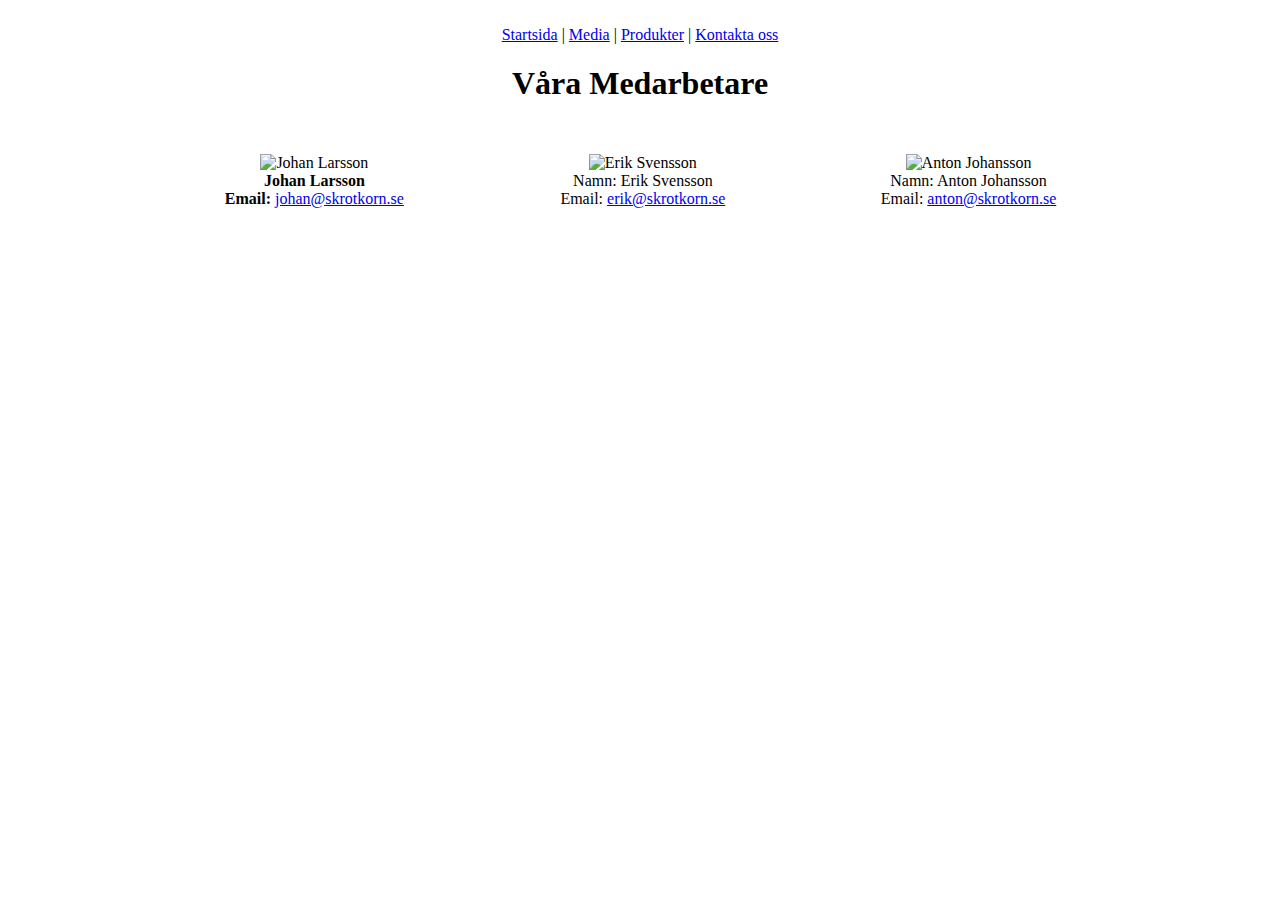
==== kontaktaoss.html @ b9b8a03e "First changes" ====
<!DOCTYPE html>
<html lang="en">
<head>
    <meta charset="UTF-8">
    <meta name="viewport" content="width=device-width, initial-scale=1.0">
    <title>Våra Medarbetare</title>
</head>
<body>

    <br>
<center>
    <a href="startsida.html">Startsida</a> |  
        <a href="media.html">Media</a>  |
        <a href="produkter.html">Produkter</a> | 
        <a href="kontaktaoss.html">Kontakta oss</a>  

<h1 align="center">Våra Medarbetare</h1>

<table align="center" width="80%" border="0" cellspacing="20" cellpadding="10">
    <tr>
        <td align="center">
            <img src="/Skrotkorn/images/johan.jpg" alt="Johan Larsson" width="300" height="300">
            <br> <b>Johan Larsson</b> 
            <br> <strong>Email:</strong> <a href="mailto:johan@skrotkorn.se">johan@skrotkorn.se</a>
        </td>
        <td align="center">
            <img src="/Skrotkorn/images/erik.jpg" alt="Erik Svensson" width="300" height="300">
            <br>Namn: Erik Svensson
            <br>Email: <a href="mailto:erik@skrotkorn.se">erik@skrotkorn.se</a>
        </td>
        <td align="center">
            <img src="/Skrotkorn/images/anton.jpg" alt="Anton Johansson" width="300" height="300">
            <br>Namn: Anton Johansson
            <br>Email: <a href="mailto:anton@skrotkorn.se">anton@skrotkorn.se</a>
        </td>
    </tr>
</table>
</center>
</body>
</html>
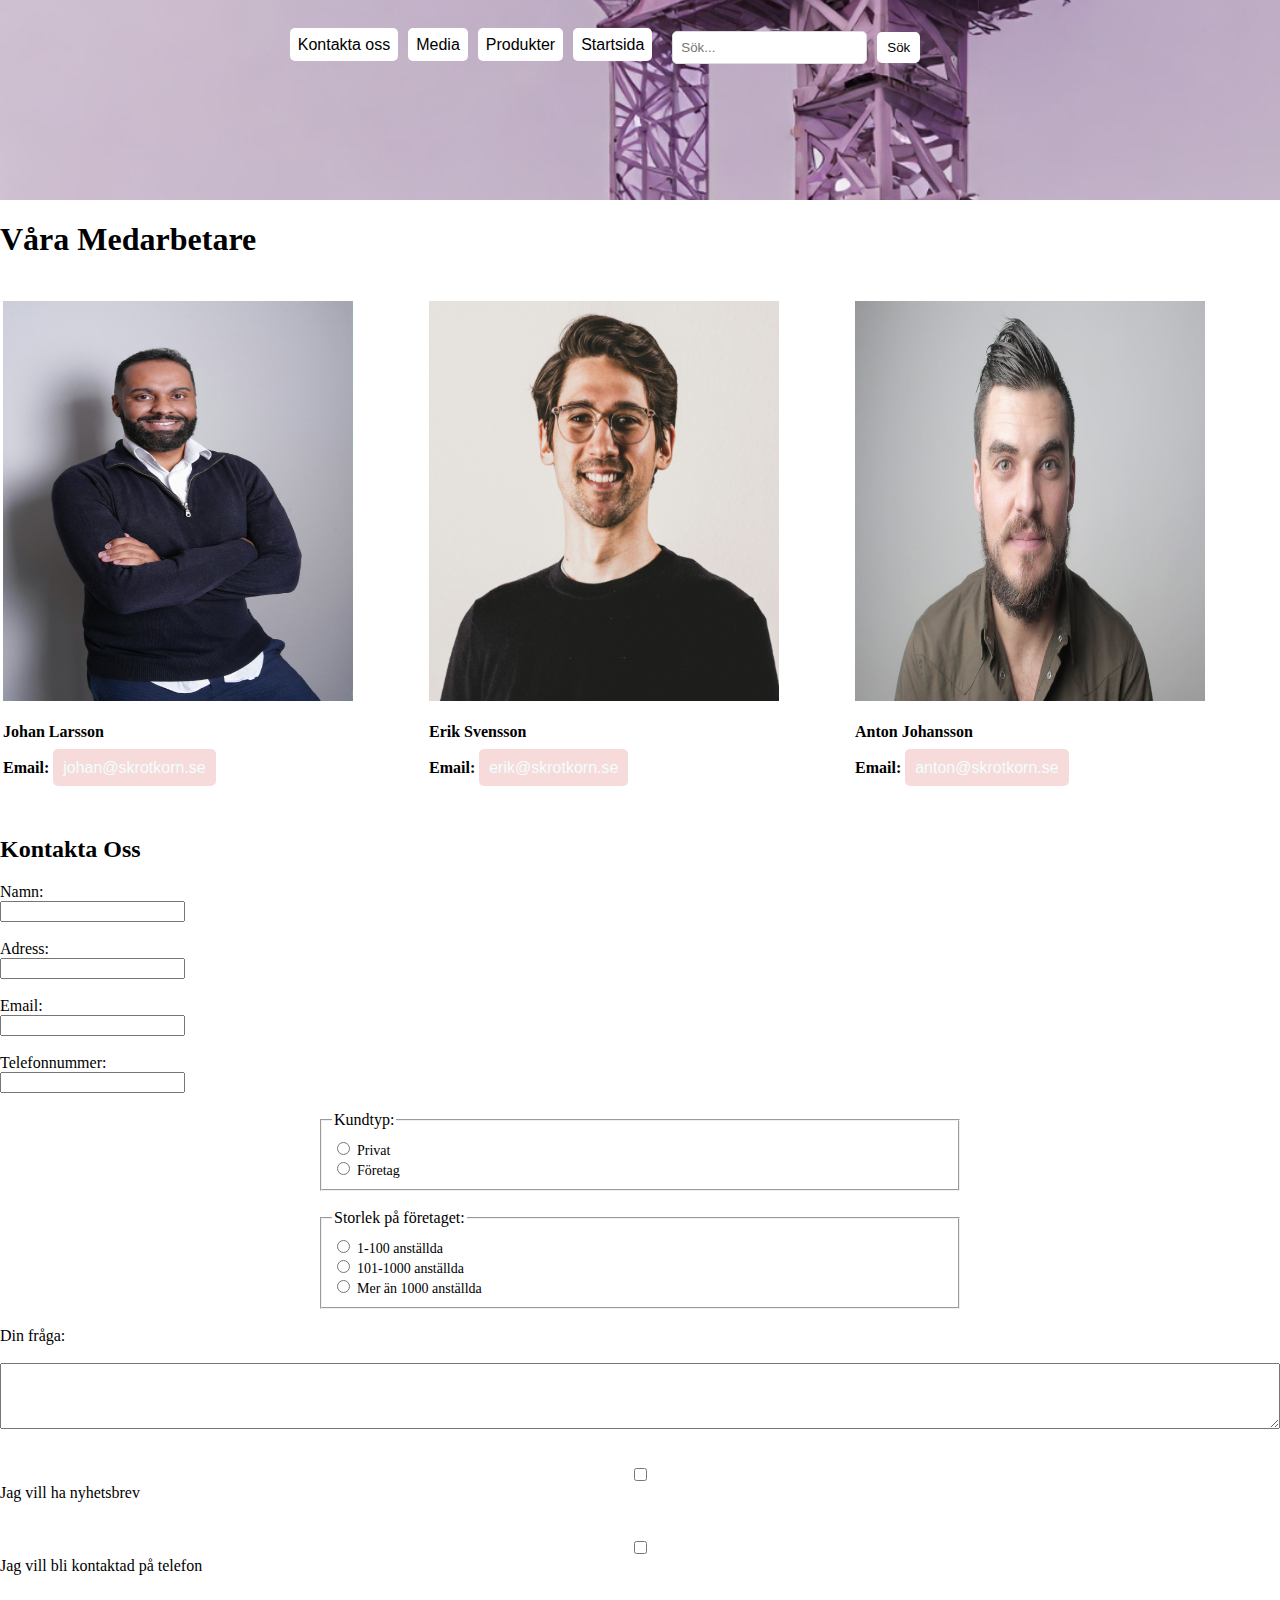
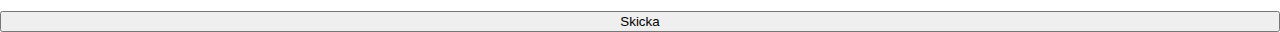
==== commit 8edd476d: "again  commit" ====
--- a/kontaktaoss.html
+++ b/kontaktaoss.html
@@ -4,37 +4,100 @@
     <meta charset="UTF-8">
     <meta name="viewport" content="width=device-width, initial-scale=1.0">
     <title>Våra Medarbetare</title>
+    <link rel="stylesheet" href="CSS/kontaktaoss.css">
+
+
 </head>
-<body>
 
+    <body>
+        <header class="pageheader">
+    
+                <nav class="top-nav">
+                    </nav>
+       
+        </header>
+
+
+    <h1>Våra Medarbetare</h1>
     <br>
-<center>
-    <a href="startsida.html">Startsida</a> |  
-        <a href="media.html">Media</a>  |
-        <a href="produkter.html">Produkter</a> | 
-        <a href="kontaktaoss.html">Kontakta oss</a>  
 
-<h1 align="center">Våra Medarbetare</h1>
+    <table>
+        <tr>
+            <td>
+                <img src="/images/johan.jpg" alt="Johan Larsson" class="staff-image">
+                <br> <br> <b>Johan Larsson</b>
+                <br> <br> <strong>Email:</strong> <a href="mailto:johan@skrotkorn.se" target="mail">johan@skrotkorn.se</a>
+            </td>
+            <td>
 
-<table align="center" width="80%" border="0" cellspacing="20" cellpadding="10">
-    <tr>
-        <td align="center">
-            <img src="/Skrotkorn/images/johan.jpg" alt="Johan Larsson" width="300" height="300">
-            <br> <b>Johan Larsson</b> 
-            <br> <strong>Email:</strong> <a href="mailto:johan@skrotkorn.se">johan@skrotkorn.se</a>
-        </td>
-        <td align="center">
-            <img src="/Skrotkorn/images/erik.jpg" alt="Erik Svensson" width="300" height="300">
-            <br>Namn: Erik Svensson
-            <br>Email: <a href="mailto:erik@skrotkorn.se">erik@skrotkorn.se</a>
-        </td>
-        <td align="center">
-            <img src="/Skrotkorn/images/anton.jpg" alt="Anton Johansson" width="300" height="300">
-            <br>Namn: Anton Johansson
-            <br>Email: <a href="mailto:anton@skrotkorn.se">anton@skrotkorn.se</a>
-        </td>
-    </tr>
-</table>
-</center>
+                <img src="/images/erik.jpg" alt="Erik Svensson" class="staff-image">
+                <br> <br> <b>Erik Svensson</b> 
+
+                <br> <br> <strong>Email:</strong> <a href="mailto:erik@skrotkorn.se" target="mail">erik@skrotkorn.se</a>
+            </td>
+            <td>
+                <img src="/images/anton.jpg" alt="Anton Johansson" class="staff-image">
+                <br> <br>  <b>Anton Johansson</b>
+                <br> <br> <strong>Email:</strong> <a href="mailto:anton@skrotkorn.se" target="mail">anton@skrotkorn.se</a>
+            </td>
+        </tr>
+    </table>
+
+    <br> <br>
+
+    <h2>Kontakta Oss</h2>
+
+    <form action="submit_form.php" method="post" class="custom-form">
+        <div class="form-group">
+            <label for="name">Namn:</label><br>
+            <input type="text" id="name" name="name"><br><br>
+        </div>
+    
+        <div class="form-group">
+            <label for="address">Adress:</label><br>
+            <input type="text" id="address" name="address"><br><br>
+        </div>
+    
+        <div class="form-group">
+            <label for="email">Email:</label><br>
+            <input type="email" id="email" name="email"><br><br>
+        </div>
+    
+        <div class="form-group">
+            <label for="phone">Telefonnummer:</label><br>
+            <input type="tel" id="phone" name="phone"><br><br>
+        </div>
+    </form>
+
+        <fieldset class="customer-type-fieldset">
+            <legend>Kundtyp:</legend>
+            <input type="radio" id="private" name="customerType" value="Privat">
+            <label for="private">Privat</label><br>
+            <input type="radio" id="business" name="customerType" value="Företag">
+            <label for="business">Företag</label>
+        </fieldset><br>
+
+        <fieldset class="company-size-fieldset">
+            <legend>Storlek på företaget:</legend>
+            <input type="radio" id="size1-100" name="companySize" value="1-100">
+            <label for="size1-100">1-100 anställda</label><br>
+            <input type="radio" id="size101-1000" name="companySize" value="101-1000">
+            <label for="size101-1000">101-1000 anställda</label><br>
+            <input type="radio" id="size1001-more" name="companySize" value="1001">
+            <label for="size1001-more">Mer än 1000 anställda</label>
+        </fieldset><br>
+
+        <label for="question">Din fråga:</label><br>
+        <textarea id="question" name="question" rows="4" cols="50"></textarea><br><br>
+
+        <input type="checkbox" id="newsletter" name="newsletter" value="Yes">
+        <label for="newsletter">Jag vill ha nyhetsbrev</label><br><br>
+
+        <input type="checkbox" id="contactByPhone" name="contactByPhone" value="Yes">
+        <label for="contactByPhone">Jag vill bli kontaktad på telefon</label><br><br>
+
+        <input type="submit" value="Skicka">
+    </form>
+    <script src="/js/script.js"></script>
 </body>
 </html>--- a/CSS/kontaktaoss.css
+++ b/CSS/kontaktaoss.css
@@ -0,0 +1,309 @@
+body {
+    padding: 0;
+    margin: 0;
+}
+
+.mainheader {
+    font-family: 'Trebuchet MS', 'Lucida Sans Unicode', 'Lucida Grande', 'Lucida Sans', Arial, sans-serif;
+    color: black;
+    padding-left: 45px; /* Observera: detta verkar vara en väldigt stor padding, överväg att justera */
+    padding-top: 20px; /* Samma här, överväg att justera beroende på din layout */
+}
+
+.pageheader {
+    background-image: url("../images/sunset-5048921_1280.jpg");
+    background-repeat: no-repeat;
+    background-size: cover;
+    height: 300px;
+}
+
+a {
+    font-family: 'Segoe UI', Tahoma, Geneva, Verdana, sans-serif;
+    background-color: rgba(235, 166, 166, 0.4);
+    padding: 10px;
+    text-decoration: none;
+    border-radius: 5px;
+    color: azure;
+}
+
+a:hover {
+    background-color:blanchedalmond från .a:hover till a:hover för korrekt syntax */
+}
+
+.menu a:hover {
+    background-color: blanchedalmond; /* Justerat från menu.a:hover till .menu a:hover för korrekt syntax */
+}
+
+li {
+    display: inline;
+}
+
+.meny {
+    margin-top: 30px;
+}
+
+.tabell {
+    border-color: chartreuse;
+    border-collapse: collapse;
+    font-family: 'Trebuchet MS', 'Lucida Sans Unicode', 'Lucida Grande', 'Lucida Sans', Arial, sans-serif;
+    color: brown;
+}
+
+.produkter {
+    color: brown;
+    font-family: 'Trebuchet MS', 'Lucida Sans Unicode', 'Lucida Grande', 'Lucida Sans', Arial, sans-serif;
+}
+
+.staff-image {
+    width: 350px; /* Anpassa efter eget önskemål */
+    height: 400px; /* Bibehåller bildens proportioner */
+    margin-right: 70px;
+}
+
+.customer-type-fieldset, .company-size-fieldset {
+    margin: auto; /* Centrerar rutan */
+    padding: 10px; /* Lägger till lite utrymme inuti rutan */
+    box-sizing: border-box; /* Ser till att padding och border ingår i bredden */
+    width: 50%; /* Justera bredden enligt dina behov */
+}
+
+.customer-type-fieldset legend, .company-size-fieldset legend {
+    font-size: 16px; /* Justera storleken på texten för 'legend' enligt dina behov */
+}
+
+.customer-type-fieldset label, .company-size-fieldset label {
+    font-size: 14px; /* Justera storleken på etiketternas text */
+}
+
+/* Observera: Se till att klassnamnen och id-namnen överensstämmer med dina HTML-element */
+
+
+body {
+    display: flex;
+    flex-direction: column;
+    margin: 0;
+    padding: 0;
+}
+
+.pageheader {
+    background-image: url("/images/crane.png");
+    background-repeat: no-repeat;
+    background-size: cover;
+    background-position: center;
+    height: 200px; /* Höjden på din headerbild */
+}
+
+.top-nav ul {
+    list-style-type: none;
+    padding: 20px;
+    display: flex;
+    justify-content: center;
+    margin-left: 00px;
+    margin-bottom: 20px; /* Skapar utrymme mellan menyn och bilden */
+}
+
+.top-nav li {
+    margin: 0 10px; /* Justera mellanrummet mellan länkarna */
+}
+
+.top-nav a {
+    text-decoration: none;
+    color: black; /* Färgen på dina länkar */
+    padding: 10px;
+    border-radius: 20px;
+    background-color:#ffffff; /* Bakgrundsfärg för dina länkar */
+}
+
+.top-nav a:hover {
+    background-color:darkorange; /* Hovereffekt för dina länkar */
+}
+
+.holygrail-layout {
+    display: flex;
+    flex-direction: row;
+}
+
+.sidebar {
+    flex-basis: 20%;
+    background-color:gainsboro; 
+    align-items: center; /* Centrerar innehållet vertikalt */
+    padding: 15px;
+
+}
+
+.company-logo {
+    max-width: 100%;
+    height:auto; /* Justera loggans storlek */
+    margin-bottom: 50px; /* Utrymme under logotypen */
+    margin-top: 60px;
+        position: relative;
+        margin-left: 10px;
+    
+}
+
+.main-content {
+    flex-grow: 1;
+    padding: 20px; /* Utrymme inuti huvudinnehållet */
+}
+
+.about-us, .what-we-offer {
+    margin-bottom: 20px; /* Utrymme mellan sektionerna */
+}
+
+.footer {
+    background-color: #222;
+    color:darkgrey;
+    text-align: center;
+    padding: 20px; /* Utrymme inuti footern */
+}
+
+
+.aside-content {
+    flex-basis: 20%; /* eller vilken bredd du föredrar */
+    padding: 20px;
+    background-color; /* eller en annan bakgrundsfärg */
+}
+
+.advertisement {
+    padding: 15px;
+    margin-top: 20px; /* Lägg till utrymme ovanför annonsen om nödvändigt */
+    background-color: #ffffff; /* eller en annan bakgrundsfärg för annonsen */
+    border: 1px solid #ddd; /* Lägger till en gräns runt annonsen */
+    text-align: center; /* Centrerar annonsens innehåll */
+}
+
+.ad-image {
+    width: 100%; /* Anpassar bilden så att den passar annonsutrymmet */
+    height: auto; /* Behåller bildens proportioner */
+    margin-bottom: 10px; /* Lägger till utrymme under bilden */
+}
+
+
+
+.top-nav {
+    display: flex;
+    justify-content: center; /* Centrerar barn (meny) horisontellt */
+    align-items: center; /* Centrerar barn (meny) vertikalt */
+}
+
+.menu{
+list-style-type: none;
+padding: 0;
+display: flex;
+}
+
+.menu li {
+    margin-right: 0px; /* Justerar utrymmet mellan länkarna */
+}
+
+.menu a {
+    text-decoration: none;
+    color: black; /* Färgen på dina länkar */
+    padding: 8px;
+    border-radius: 5px;
+}
+
+.search-form {
+    display: flex;
+    align-items: center;
+    
+}
+
+.search-form input[type="text"] {
+    padding: 8px;
+    margin-right: 10px; /* Justerar utrymmet mellan textfältet och sökknappen */
+    border-radius: 5px;
+    border: 1px solid #ddd; /* Lätt grå kant */
+    margin-top: 0px; 
+}
+
+.search-form button {
+    padding: 8px 10px;
+    background-color:#ffffff; /* Anpassa till önskad bakgrundsfärg */
+    border: none;
+    border-radius: 5px;
+    cursor: pointer;
+    margin-right: 100px;
+    margin-top: 0px; 
+    
+}
+
+.search-form button:hover {
+    background-color: #ddd; /* Ljusare färg för hover-effekt */
+}
+
+
+
+.bild {
+    width: 300px; /* Ersätt 300px med den önskade bredden */
+    padding: 10px;
+    margin-right: 20px;
+    margin-bottom: 20px;
+}
+
+
+.floating {
+    float: left;
+}
+
+.social-links {
+    display: flex;
+    justify-content: space-between;
+  }
+  
+  .social-links a {
+    text-decoration: none;
+    color: #666;
+    padding: 10px;
+    border: 1px solid #ddd;
+    border-radius: 4px;
+  }
+  
+  .social-links a:hover {
+    color: #000;
+    border-color: #666;
+  }
+
+  .sidebar-section form {
+    display: flex;
+    flex-direction: column;
+  }
+  
+  .sidebar-section input[type=email] {
+    margin-bottom: 10px;
+    padding: 10px;
+    border: 1px solid #ddd;
+    border-radius: 4px;
+  }
+  
+  .sidebar-section input[type=submit] {
+    cursor: pointer;
+    padding: 10px;
+    border: none;
+    border-radius: 4px;
+    background-color:#222;
+    color: white;
+  }
+  
+  .sidebar-section {
+    margin-bottom: 20px;
+  }
+  
+  .sidebar-section h3 {
+    margin-bottom: 10px;
+    color: #333;
+  }
+  
+  .recent-posts li {
+    list-style-type: none;
+    margin-bottom: 10px;
+  }
+  
+  .recent-posts li a {
+    text-decoration: none;
+    color: #666;
+  }
+  
+  .recent-posts li a:hover {
+    color: #000;
+  }